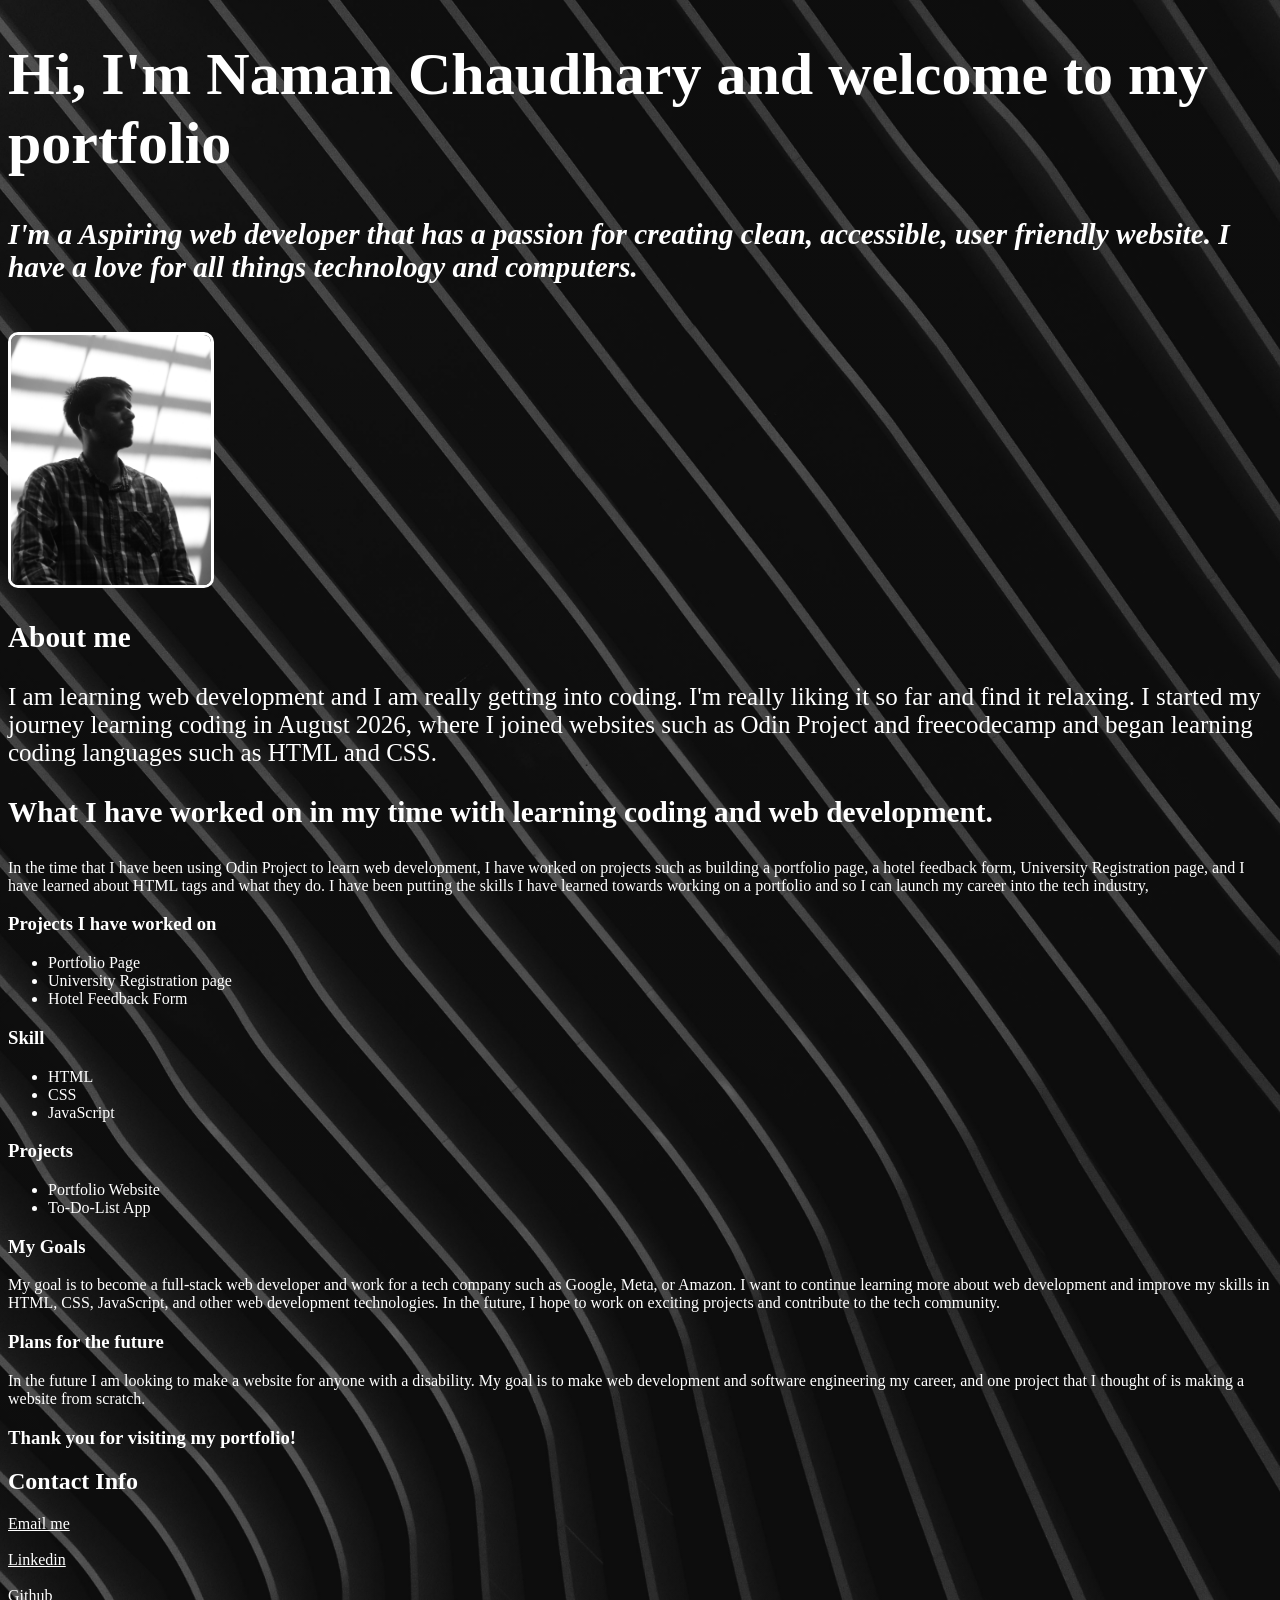
==== Assignment 4/MYPortfolio/MyPortfolio.html @ cebbc2bc "Personal Portfolio Website" ====
<!DOCTYPE html>
<html lang="en">
<head>
    <meta charset="UTF-8">
    <meta name="viewport" content="width=device-width, initial-scale=1.0">
    <link rel="stylesheet" href="myfirstwebsite.css">
    <link rel="preload" as="image" href="bg2.jpg">
    <title>My First Website</title>
</head>
<body>
    <div class="header">
        <h1>Hi, I'm Naman Chaudhary and welcome to my portfolio</h1>
    </div>
    
    <div class="intro">
        <h3>I'm a Aspiring web developer that has a passion for creating clean, accessible, user friendly website. 
            I have a love for all things technology and computers.</h3>
    </div>
    <br>
    
    <div class="profilephoto">
        <img src="Me.jpg" alt="Photo of me">
    </div>

    <div class="aboutme">
        <h3>About me</h3>
        <p>I am learning web development and I am really getting into coding. I'm really liking it so far and find it relaxing.
            I started my journey learning coding in August 2026, where I joined websites such as Odin Project and freecodecamp 
            and began learning coding languages such as HTML and CSS.</p>
    </div>

    <div class="work">
        <h3>What I have worked on in my time with learning coding and web development.</h3>
    </div>

    <div>
        <p>In the time that I have been using Odin Project to learn web development, I have worked on projects such as building
            a portfolio page, a hotel feedback form, University Registration page, and I have learned about HTML tags and what they do.
            I have been putting the skills I have learned towards working on a portfolio and so I can launch my career into the tech industry,</p>
    </div>

    <div>
        <h3>Projects I have worked on</h3>
        <ul>
            <li>Portfolio Page</li>
            <li>University Registration page</li>
            <li>Hotel Feedback Form</li>
        </ul>
    </div>

    <div>
        <h3>Skill</h3>
        <ul>
            <li>HTML</li>
            <li>CSS</li>
            <li>JavaScript</li>
        </ul>
    </div>

    <div>
        <h3>Projects</h3>
        <ul>
            <li>Portfolio Website</li>
            <li>To-Do-List App</li>
        </ul>    
    </div>

    <div>
        <h3>My Goals</h3>
        <p>My goal is to become a full-stack web developer and work for a tech company such as Google, Meta, or Amazon. I want to continue learning
            more about web development and improve my skills in HTML, CSS, JavaScript, and other web development technologies. In the future,
            I hope to work on exciting projects and contribute to the tech community.</p>
    </div>

    <div>
        <h3>Plans for the future</h3>
        <p>In the future I am looking to make a website for anyone with a disability. My goal is to make web development and software engineering my career,
            and one project that I thought of is making a website from scratch.</p>
    </div>

    <div>
        <h3>Thank you for visiting my portfolio!</h3>
    </div>

    <div class="Contact">
        <h2>Contact Info</h2>
        <a href="mailto:mail2nman@gmail.com">Email me</a><br><br>
        <a href="https://www.linkedin.com/in/naman-chaudhary-689103307/">Linkedin</a><br><br>
        <a href="https://github.com/Namanchaudharymca0226">Github</a><br><br>
    </div>
</body>
</html>
---- Assignment 4/MYPortfolio/myfirstwebsite.css ----
.header {
    font-size: 30px;
    font-style: bold;
}

.intro {
    font-size: 25px;
    font-style: italic;
}

.profilephoto img {
    height: 250px;
    border: 3px solid white;  
    border-radius: 10px;        
}

.aboutme {
    font-size: 25px;
    font-style: bold;
}
.aboutme-h3 {
    font-size: 22px;
}

.work {
    font-size: 25px;
}

body {
    background-color: black;
    background-image:
        linear-gradient(rgba(0, 0, 0, 0.5), rgba(0, 0, 0, 0.5)),
        url("bg2.jpg");
    background-size: cover;
    background-position: center;
    background-repeat: no-repeat;
    color: white;
}

.Contact a {
    color: white;
}
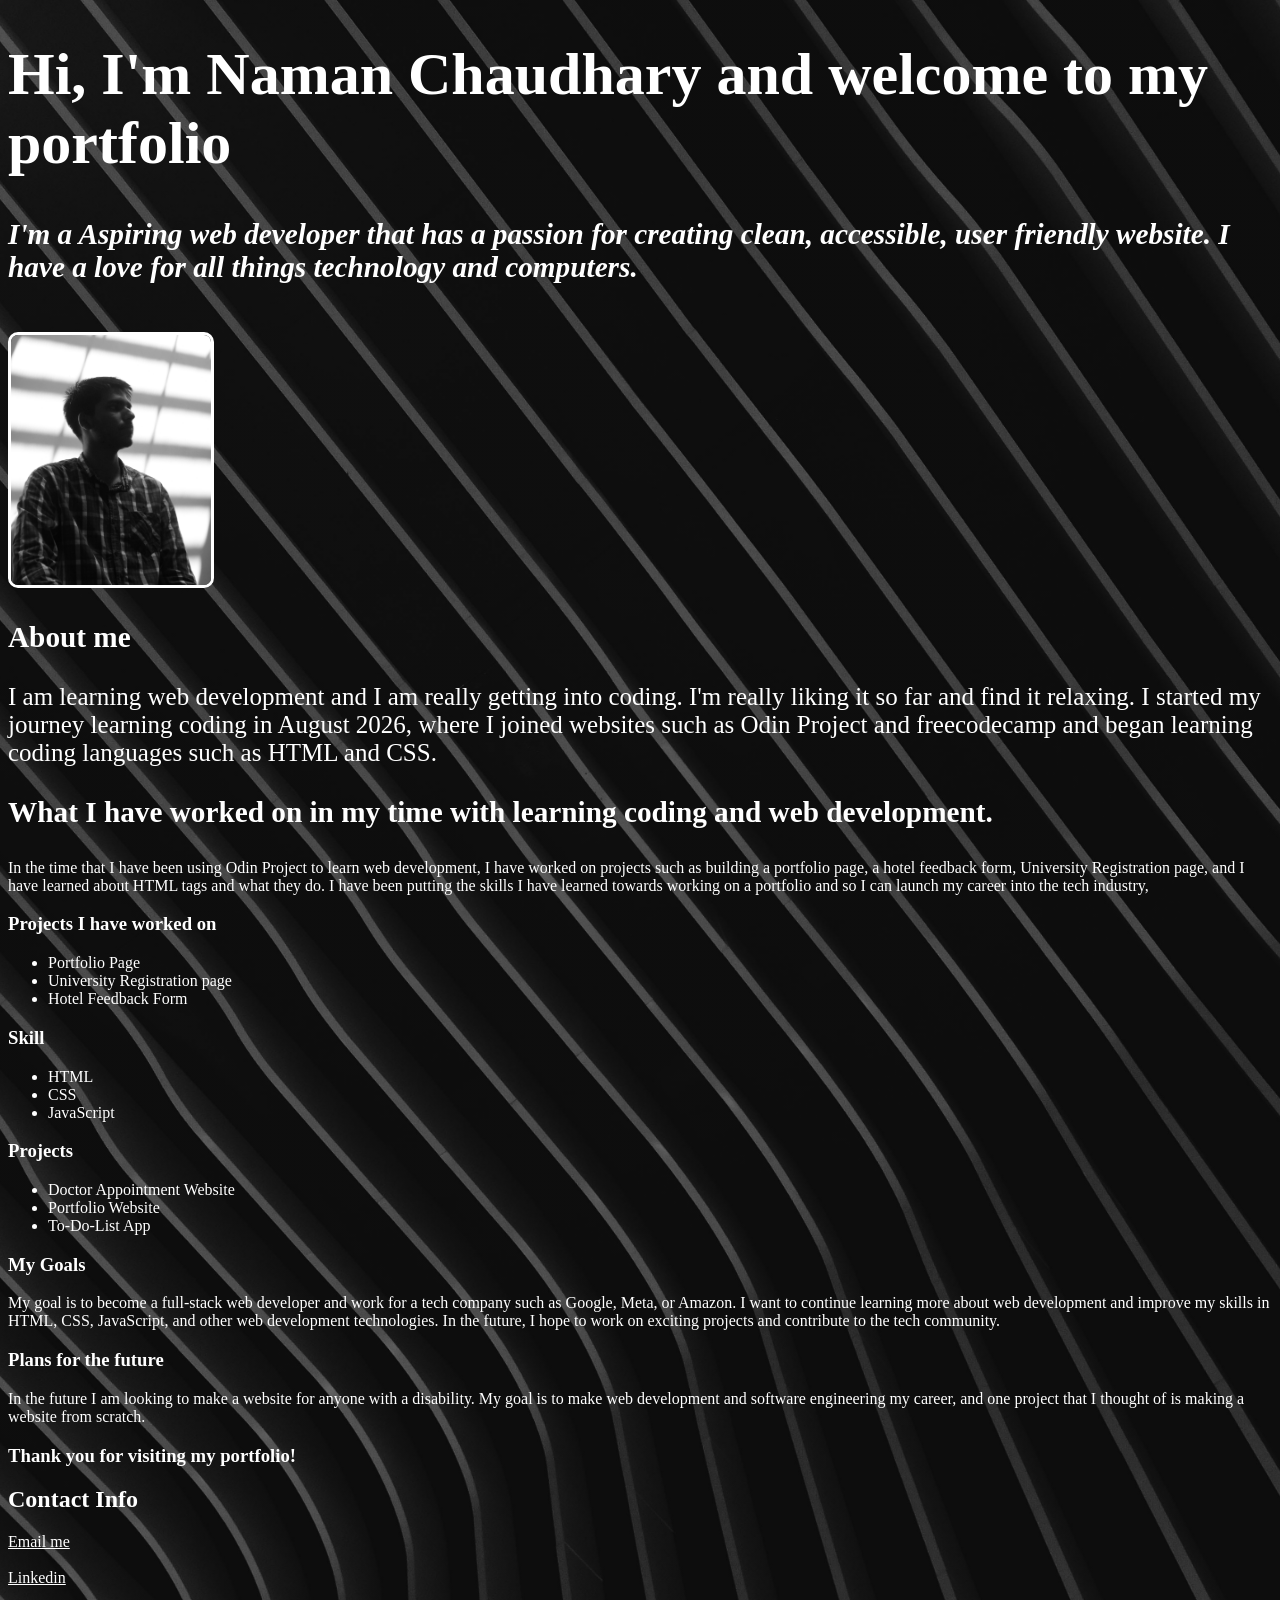
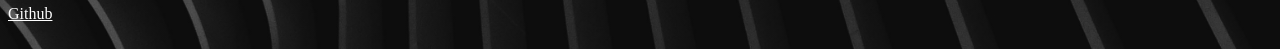
==== commit ae88b00b: "Update" ====
--- a/Assignment 4/MYPortfolio/MyPortfolio.html
+++ b/Assignment 4/MYPortfolio/MyPortfolio.html
@@ -60,6 +60,7 @@
     <div>
         <h3>Projects</h3>
         <ul>
+            <li>Doctor Appointment Website</li>
             <li>Portfolio Website</li>
             <li>To-Do-List App</li>
         </ul>    
